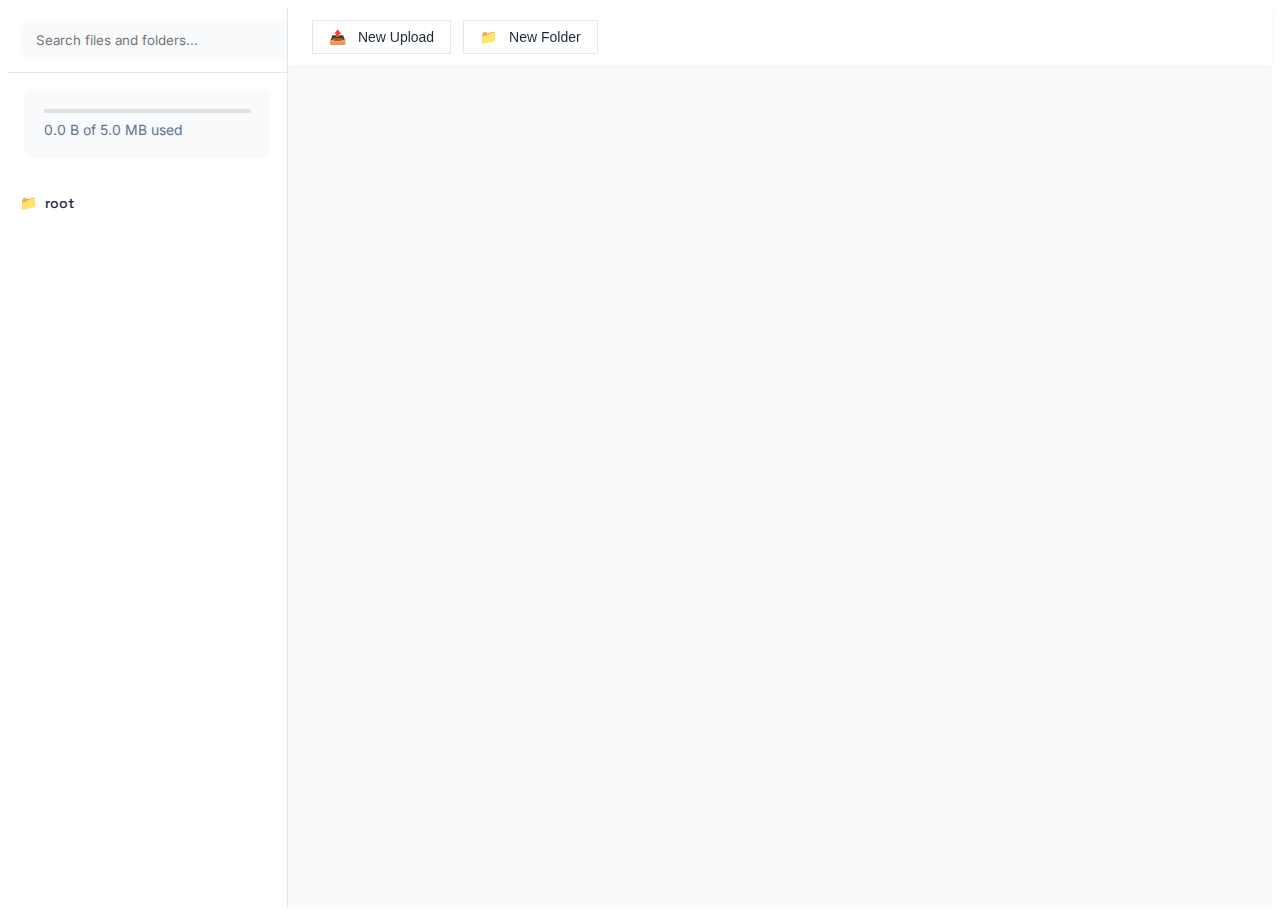
==== index.html @ ea45dc3b "1.0.0-alpha" ====
<!DOCTYPE html>
<html lang="en">
<head>
    <meta charset="UTF-8">
    <meta name="viewport" content="width=device-width, initial-scale=1.0">
    <title>NovaCentral</title>
    <link rel="stylesheet" href="css/styles.css">
    <link href="https://fonts.googleapis.com/css2?family=Inter:wght@400;500;600&display=swap" rel="stylesheet">
</head>
<body>
    <div id="loading-screen">
        <div class="logo-container">
            <!-- Replace with your logo -->
            <div class="logo-placeholder"></div>
        </div>
        <div class="loading-bar"></div>
    </div>

    <div id="app" class="hidden">
        <nav class="sidebar">
            <div class="search-container">
                <input type="text" id="search-input" class="search-input" placeholder="Search files and folders...">
            </div>
            <div class="storage-info">
                <h2 style="margin-bottom: 1rem; font-size: 1.1rem; font-weight: 600;">Storage</h2>
                <div class="storage-bar"></div>
                <div class="storage-text"></div>
            </div>
            <div class="folder-tree"></div>
        </nav>
        <main class="content">
            <div class="toolbar">
                <button id="upload-btn">
                    <span style="margin-right: 0.5rem">📤</span> New Upload
                </button>
                <button id="new-folder-btn">
                    <span style="margin-right: 0.5rem">📁</span> New Folder
                </button>
            </div>
            <div class="files-grid"></div>
        </main>
    </div>

    <script type="module" src="js/app.js"></script>
</body>
</html>
---- css/styles.css ----
@import url('https://fonts.googleapis.com/css2?family=Space+Grotesk:wght@400;500;600;700&family=Inter:wght@400;500;600&display=swap');

:root {
    --primary-color: #2563eb;
    --primary-hover: #1d4ed8;
    --background-color: #f8fafc;
    --sidebar-bg: #ffffff;
    --text-primary: #1e293b;
    --text-secondary: #64748b;
    --border-color: #e2e8f0;
    --shadow-sm: 0 1px 3px rgba(0,0,0,0.1);
    --shadow-md: 0 4px 6px -1px rgba(0,0,0,0.1);
    --radius-md: 8px;
    --radius-lg: 12px;
    --font-heading: 'Space Grotesk', system-ui, sans-serif;
    --font-body: 'Inter', system-ui, sans-serif;
    --shadow-hover: 0 10px 15px -3px rgba(0,0,0,0.1);
    --transition: all 0.2s cubic-bezier(0.4, 0, 0.2, 1);
}

/* Loading Screen */
#loading-screen {
    position: fixed;
    inset: 0;
    background: var(--background-color);
    display: flex;
    flex-direction: column;
    align-items: center;
    justify-content: center;
    backdrop-filter: blur(8px);
}

.logo-placeholder {
    width: 100px;
    height: 100px;
    background: linear-gradient(135deg, #e0e0e0, #f5f5f5);
    border-radius: 12px;
    margin-bottom: 20px;
}

.loading-bar {
    width: 200px;
    height: 4px;
    background: #f1f1f1;
    border-radius: 2px;
    overflow: hidden;
}

.loading-bar::after {
    content: '';
    position: absolute;
    width: 40%;
    height: 100%;
    background: var(--primary-color);
    animation: loading 1.5s infinite;
}

@keyframes loading {
    0% { transform: translateX(-100%); }
    100% { transform: translateX(200%); }
}

/* App Layout */
#app {
    display: grid;
    grid-template-columns: 280px 1fr;
    height: 100vh;
    background: var(--background-color);
    font-family: var(--font-body);
    color: var(--text-primary);
}

.hidden {
    display: none !important;
}

/* Add your modular component styles here */

.files-grid {
    display: grid;
    grid-template-columns: repeat(auto-fill, minmax(200px, 1fr));
    gap: 1rem;
    padding: 1.5rem;
}

.file-item {
    background: var(--sidebar-bg);
    border-radius: var(--radius-md);
    padding: 1rem;
    box-shadow: none;
    border: 1px solid transparent;
    transition: var(--transition);
    position: relative;
}

.file-item:hover {
    transform: none;
    border-color: var(--primary-color);
    background: var(--background-color);
    box-shadow: var(--shadow-sm);
}

.file-icon {
    font-size: 2rem;
    margin-bottom: 0.75rem;
    color: var(--primary-color);
}

.file-name {
    font-size: 0.875rem;
    color: var(--text-primary);
    margin-top: 0.5rem;
}

.folder-tree {
    padding: 0.75rem;
}

.folder-item {
    display: flex;
    align-items: center;
    padding: 0.5rem 0.75rem;
    cursor: pointer;
    border-radius: var(--radius-md);
    margin-bottom: 0.125rem;
    font-size: 0.875rem;
    font-family: var(--font-heading);
    font-weight: 500;
    transition: all 0.2s ease;
}

.folder-item:hover {
    background: var(--background-color);
    color: var(--primary-color);
}

.storage-info {
    background: var(--background-color);
    border-radius: var(--radius-md);
    padding: 1.25rem;
    margin: 1rem;
    border-bottom: 1px solid var(--border-color);
    backdrop-filter: blur(8px);
    border: none;
}

.storage-bar {
    height: 4px;
    background: #e0e0e0;
    border-radius: 2px;
    margin-bottom: 8px;
}

.storage-bar .used {
    height: 100%;
    background: var(--primary-color);
    border-radius: 2px;
}

.storage-text {
    color: var(--text-secondary);
    font-size: 0.875rem;
    margin-top: 0.5rem;
}

.toolbar {
    background: var(--sidebar-bg);
    padding: 0.75rem 1.5rem;
    border-bottom: none;
    display: flex;
    gap: 12px;
    box-shadow: 0 1px 3px rgba(0,0,0,0.05);
}

.toolbar button {
    padding: 0.5rem 1rem;
    border: 1px solid var(--border-color);
    background: white;
    color: var(--text-primary);
    font-size: 0.875rem;
}

.toolbar button:hover {
    background: var(--background-color);
    color: var(--primary-color);
    transform: none;
}

.drag-over {
    background: rgba(37, 99, 235, 0.05);
    border: 2px dashed var(--primary-color);
}

.empty-state {
    color: var(--text-secondary);
    font-size: 1.1rem;
    padding: 3rem;
    text-align: center;
    background: rgba(255, 255, 255, 0.8);
    border-radius: var(--radius-lg);
    margin: 2rem;
    border: 2px dashed var(--border-color);
    font-family: var(--font-heading);
    font-weight: 500;
    backdrop-filter: blur(8px);
}

.sidebar {
    background: var(--sidebar-bg);
    border-right: 1px solid var(--border-color);
    overflow-y: auto;
    padding: 0;
}

.file-name {
    color: var(--text-primary);
    font-weight: 600;
    font-family: var(--font-heading);
    font-size: 0.95rem;
    margin-top: 8px;
    overflow: hidden;
    text-overflow: ellipsis;
    white-space: nowrap;
}

.file-size {
    color: var(--text-secondary);
    font-size: 0.8em;
    margin-top: 0.5rem;
}

.folder-icon {
    margin-right: 8px;
    font-style: normal;
}

::-webkit-scrollbar {
    width: 8px;
}

::-webkit-scrollbar-track {
    background: transparent;
}

::-webkit-scrollbar-thumb {
    background: var(--text-secondary);
    border-radius: 4px;
    opacity: 0.5;
}

::-webkit-scrollbar-thumb:hover {
    background: var(--text-primary);
}

.context-menu {
    position: fixed;
    display: none;
    background: white;
    border: none;
    border-radius: var(--radius-md);
    box-shadow: 0 2px 12px rgba(0,0,0,0.12);
    padding: 0.5rem 0;
    z-index: 1000;
    min-width: 220px;
    font-family: var(--font-heading);
}

.menu-item {
    padding: 0.5rem 1rem;
    cursor: pointer;
    transition: var(--transition);
    display: flex;
    align-items: center;
    gap: 0.75rem;
    font-size: 0.9rem;
    color: var(--text-primary);
    min-height: 36px;
}

.menu-item:hover {
    background: var(--background-color);
    color: var(--primary-color);
}

.menu-separator {
    height: 1px;
    background: var(--border-color);
    margin: 0.25rem 0;
}

.menu-item.danger {
    color: #dc2626;
}

.menu-item.danger:hover {
    background: #fee2e2;
    color: #dc2626;
}

.file-preview {
    background: white;
    border: none;
    border-radius: var(--radius-lg);
    padding: 0;
    max-width: 90vw;
    max-height: 90vh;
    box-shadow: var(--shadow-md);
}

.preview-header {
    display: flex;
    justify-content: space-between;
    align-items: center;
    padding: 1rem;
    border-bottom: 1px solid var(--border-color);
}

.preview-header button {
    border: none;
    background: none;
    font-size: 1.5rem;
    cursor: pointer;
    padding: 0.5rem;
    border-radius: var(--radius-md);
    transition: var(--transition);
}

.preview-header button:hover {
    background: var(--background-color);
}

.preview-content {
    padding: 1rem;
    max-height: calc(90vh - 4rem);
    overflow: auto;
}

.preview-content img,
.preview-content video {
    max-width: 100%;
    max-height: calc(90vh - 6rem);
    object-fit: contain;
}

.preview-content img {
    display: block;
    max-width: 100%;
    max-height: 70vh;
    margin: 0 auto;
    object-fit: contain;
}

.preview-text {
    white-space: pre-wrap;
    font-family: var(--font-body);
    font-size: 0.9rem;
    line-height: 1.5;
    padding: 1rem;
    background: var(--background-color);
    border-radius: var(--radius-md);
    max-height: 70vh;
    overflow-y: auto;
}

.search-container {
    padding: 0.75rem;
    border-bottom: 1px solid var(--border-color);
}

.search-input {
    width: 100%;
    padding: 0.75rem;
    border: 1px solid var(--border-color);
    border-radius: var(--radius-md);
    font-family: var(--font-body);
    background: var(--background-color);
    border: none;
    padding: 0.75rem 1rem;
}

.search-input:focus {
    background: white;
    box-shadow: var(--shadow-sm);
    outline: none;
}
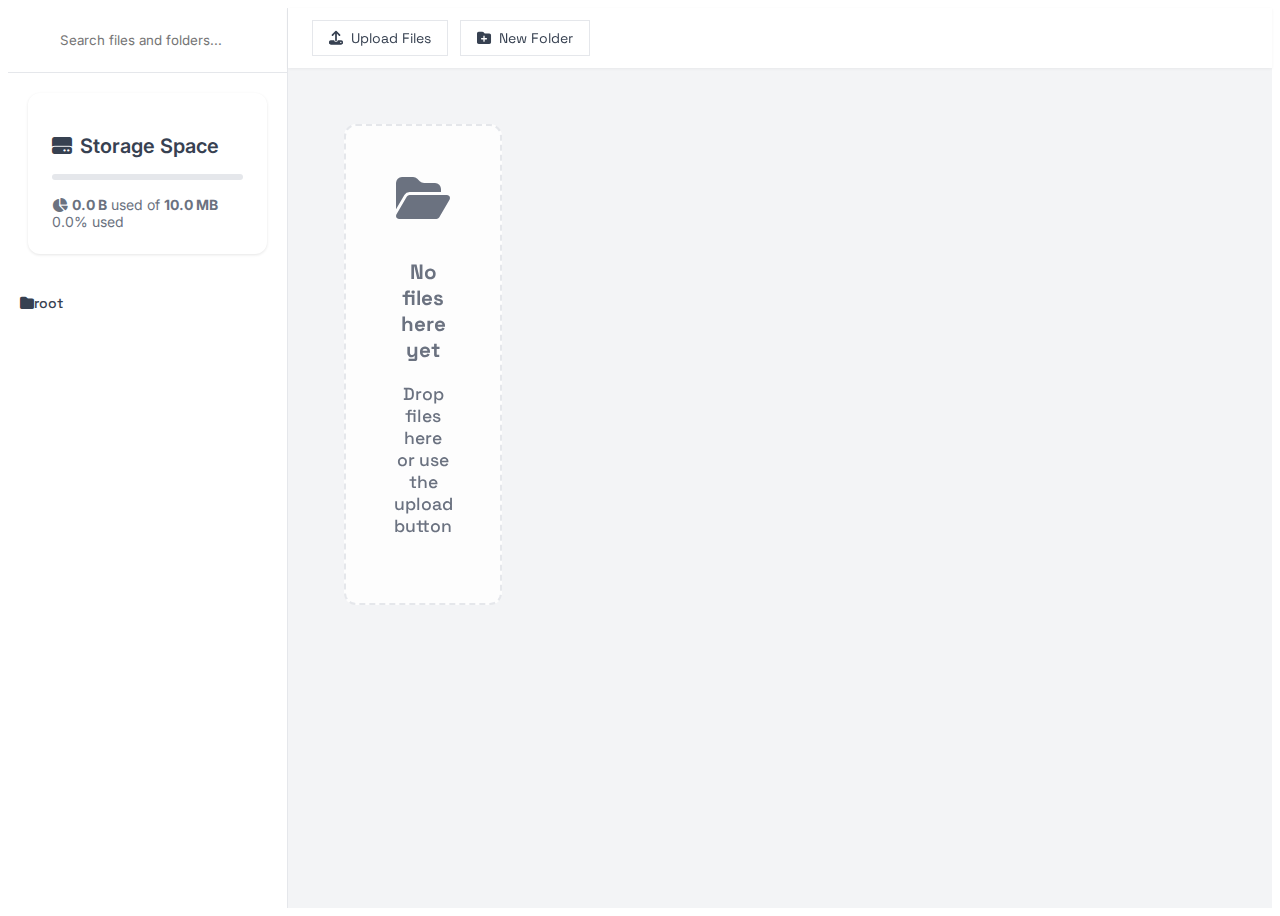
==== commit 6b9c47c6: "0.0.5-alpha" ====
--- a/index.html
+++ b/index.html
@@ -4,14 +4,14 @@
     <meta charset="UTF-8">
     <meta name="viewport" content="width=device-width, initial-scale=1.0">
     <title>NovaCentral</title>
+    <link rel="stylesheet" href="https://cdnjs.cloudflare.com/ajax/libs/font-awesome/6.4.2/css/all.min.css">
+    <link href="https://fonts.googleapis.com/css2?family=Space+Grotesk:wght@400;500;600;700&family=Inter:wght@400;500;600&display=swap" rel="stylesheet">
     <link rel="stylesheet" href="css/styles.css">
-    <link href="https://fonts.googleapis.com/css2?family=Inter:wght@400;500;600&display=swap" rel="stylesheet">
 </head>
 <body>
     <div id="loading-screen">
         <div class="logo-container">
-            <!-- Replace with your logo -->
-            <div class="logo-placeholder"></div>
+            <i class="fas fa-cloud fa-3x"></i>
         </div>
         <div class="loading-bar"></div>
     </div>
@@ -31,10 +31,12 @@
         <main class="content">
             <div class="toolbar">
                 <button id="upload-btn">
-                    <span style="margin-right: 0.5rem">📤</span> New Upload
+                    <i class="fas fa-upload"></i>
+                    <span>Upload Files</span>
                 </button>
                 <button id="new-folder-btn">
-                    <span style="margin-right: 0.5rem">📁</span> New Folder
+                    <i class="fas fa-folder-plus"></i>
+                    <span>New Folder</span>
                 </button>
             </div>
             <div class="files-grid"></div>
--- a/css/styles.css
+++ b/css/styles.css
@@ -1,13 +1,14 @@
 @import url('https://fonts.googleapis.com/css2?family=Space+Grotesk:wght@400;500;600;700&family=Inter:wght@400;500;600&display=swap');
 
 :root {
-    --primary-color: #2563eb;
-    --primary-hover: #1d4ed8;
-    --background-color: #f8fafc;
+    /* Light theme */
+    --primary-color: #4f46e5;
+    --primary-hover: #4338ca;
+    --background-color: #f3f4f6;
     --sidebar-bg: #ffffff;
-    --text-primary: #1e293b;
-    --text-secondary: #64748b;
-    --border-color: #e2e8f0;
+    --text-primary: #374151;
+    --text-secondary: #6b7280;
+    --border-color: #e5e7eb;
     --shadow-sm: 0 1px 3px rgba(0,0,0,0.1);
     --shadow-md: 0 4px 6px -1px rgba(0,0,0,0.1);
     --radius-md: 8px;
@@ -16,6 +17,11 @@
     --font-body: 'Inter', system-ui, sans-serif;
     --shadow-hover: 0 10px 15px -3px rgba(0,0,0,0.1);
     --transition: all 0.2s cubic-bezier(0.4, 0, 0.2, 1);
+    --card-bg: #ffffff;
+    --hover-overlay: rgba(37, 99, 235, 0.1);
+    --card-hover: #f8fafc;
+    --preview-bg: #1e1e1e;
+    --preview-text: #e5e7eb;
 }
 
 /* Loading Screen */
@@ -70,6 +76,10 @@
     color: var(--text-primary);
 }
 
+body {
+    font-family: var(--font-body);
+}
+
 .hidden {
     display: none !important;
 }
@@ -84,32 +94,49 @@
 }
 
 .file-item {
-    background: var(--sidebar-bg);
+    background: var(--card-bg);
     border-radius: var(--radius-md);
     padding: 1rem;
     box-shadow: none;
     border: 1px solid transparent;
     transition: var(--transition);
     position: relative;
+    display: flex;
+    flex-direction: column;
+    align-items: center;
 }
 
 .file-item:hover {
     transform: none;
     border-color: var(--primary-color);
-    background: var(--background-color);
+    background: var(--card-hover);
     box-shadow: var(--shadow-sm);
+}
+
+.file-item i {
+    transition: var(--transition);
+}
+
+.file-item:hover i {
+    transform: translateY(-2px);
 }
 
 .file-icon {
     font-size: 2rem;
     margin-bottom: 0.75rem;
     color: var(--primary-color);
+    width: 2rem;
+    height: 2rem;
+    display: flex;
+    align-items: center;
+    justify-content: center;
 }
 
 .file-name {
     font-size: 0.875rem;
     color: var(--text-primary);
     margin-top: 0.5rem;
+    font-family: var(--font-heading);
 }
 
 .folder-tree {
@@ -135,26 +162,18 @@
 }
 
 .storage-info {
-    background: var(--background-color);
-    border-radius: var(--radius-md);
-    padding: 1.25rem;
-    margin: 1rem;
-    border-bottom: 1px solid var(--border-color);
-    backdrop-filter: blur(8px);
-    border: none;
+    background: var(--card-bg);
+    border-radius: var(--radius-lg);
+    padding: 1.5rem;
+    margin: 1.25rem;
+    box-shadow: var(--shadow-sm);
 }
 
 .storage-bar {
-    height: 4px;
-    background: #e0e0e0;
-    border-radius: 2px;
-    margin-bottom: 8px;
-}
-
-.storage-bar .used {
-    height: 100%;
-    background: var(--primary-color);
-    border-radius: 2px;
+    height: 6px;
+    background: #e5e7eb;
+    border-radius: 3px;
+    margin: 1rem 0;
 }
 
 .storage-text {
@@ -178,6 +197,10 @@
     background: white;
     color: var(--text-primary);
     font-size: 0.875rem;
+    display: flex;
+    align-items: center;
+    gap: 0.5rem;
+    font-family: var(--font-heading);
 }
 
 .toolbar button:hover {
@@ -205,6 +228,12 @@
     backdrop-filter: blur(8px);
 }
 
+.empty-icon {
+    font-size: 3rem;
+    color: var(--text-secondary);
+    margin-bottom: 1rem;
+}
+
 .sidebar {
     background: var(--sidebar-bg);
     border-right: 1px solid var(--border-color);
@@ -255,8 +284,8 @@
 .context-menu {
     position: fixed;
     display: none;
-    background: white;
-    border: none;
+    background: var(--card-bg);
+    border: 1px solid var(--border-color);
     border-radius: var(--radius-md);
     box-shadow: 0 2px 12px rgba(0,0,0,0.12);
     padding: 0.5rem 0;
@@ -282,6 +311,11 @@
     color: var(--primary-color);
 }
 
+.menu-item i {
+    width: 1.2rem;
+    text-align: center;
+}
+
 .menu-separator {
     height: 1px;
     background: var(--border-color);
@@ -298,7 +332,7 @@
 }
 
 .file-preview {
-    background: white;
+    background: var(--preview-bg);
     border: none;
     border-radius: var(--radius-lg);
     padding: 0;
@@ -307,6 +341,50 @@
     box-shadow: var(--shadow-md);
 }
 
+.file-preview.fullscreen {
+    width: 100vw;
+    height: 100vh;
+    max-width: 100vw;
+    max-height: 100vh;
+    margin: 0;
+    padding: 0;
+    border-radius: 0;
+}
+
+.preview-toolbar {
+    display: flex;
+    justify-content: space-between;
+    align-items: center;
+    padding: 1rem 2rem;
+    background: var(--preview-bg);
+    border-bottom: 1px solid #333;
+    position: fixed;
+    top: 0;
+    left: 0;
+    right: 0;
+    z-index: 1000;
+}
+
+.preview-actions {
+    display: flex;
+    gap: 1rem;
+}
+
+.action-btn {
+    background: none;
+    border: none;
+    color: var(--preview-text);
+    padding: 0.5rem;
+    border-radius: var(--radius-md);
+    cursor: pointer;
+    transition: var(--transition);
+}
+
+.action-btn:hover {
+    background: rgba(255, 255, 255, 0.1);
+    color: white;
+}
+
 .preview-header {
     display: flex;
     justify-content: space-between;
@@ -329,16 +407,38 @@
     background: var(--background-color);
 }
 
+.preview-header h3 {
+    font-family: var(--font-heading);
+}
+
 .preview-content {
     padding: 1rem;
     max-height: calc(90vh - 4rem);
     overflow: auto;
+    background: var(--preview-bg);
+    color: var(--preview-text);
+}
+
+.preview-content {
+    margin-top: 4rem;
+    height: calc(100vh - 4rem);
+    display: flex;
+    align-items: center;
+    justify-content: center;
+    background: var(--background-color);
 }
 
 .preview-content img,
 .preview-content video {
     max-width: 100%;
     max-height: calc(90vh - 6rem);
+    object-fit: contain;
+}
+
+.preview-content img,
+.preview-content video {
+    max-width: 95vw;
+    max-height: calc(100vh - 6rem);
     object-fit: contain;
 }
 
@@ -356,10 +456,50 @@
     font-size: 0.9rem;
     line-height: 1.5;
     padding: 1rem;
-    background: var(--background-color);
+    background: #2d2d2d;
+    color: var(--preview-text);
     border-radius: var(--radius-md);
     max-height: 70vh;
     overflow-y: auto;
+}
+
+.preview-text {
+    width: 100%;
+    max-width: 1200px;
+    margin: 2rem auto;
+    background: var(--card-bg);
+    border-radius: var(--radius-lg);
+    box-shadow: var(--shadow-md);
+}
+
+.preview-title {
+    display: flex;
+    flex-direction: column;
+    gap: 0.25rem;
+}
+
+.preview-meta {
+    font-size: 0.8rem;
+    color: var(--preview-text);
+}
+
+.preview-error {
+    color: #dc2626;
+    padding: 1rem;
+    text-align: center;
+    font-family: var(--font-heading);
+}
+
+.preview-text pre {
+    font-family: 'Monaco', 'Consolas', monospace;
+    font-size: 0.9rem;
+    line-height: 1.5;
+    padding: 1rem;
+    margin: 0;
+    background: #2d2d2d;
+    color: var(--preview-text);
+    border-radius: var (--radius-md);
+    overflow-x: auto;
 }
 
 .search-container {
@@ -371,11 +511,13 @@
     width: 100%;
     padding: 0.75rem;
     border: 1px solid var(--border-color);
-    border-radius: var(--radius-md);
+    border-radius: var (--radius-md);
     font-family: var(--font-body);
-    background: var(--background-color);
+    background: var(--card-bg);
+    color: var(--text-primary);
     border: none;
     padding: 0.75rem 1rem;
+    padding-left: 2.5rem !important;
 }
 
 .search-input:focus {
@@ -383,3 +525,85 @@
     box-shadow: var(--shadow-sm);
     outline: none;
 }
+
+.search-wrapper {
+    position: relative;
+    width: 100%;
+}
+
+.search-wrapper i {
+    position: absolute;
+    left: 1rem;
+    top: 50%;
+    transform: translateY(-50%);
+    color: var(--text-secondary);
+}
+
+.sort-dropdown {
+    position: relative;
+}
+
+.sort-button {
+    display: flex;
+    align-items: center;
+    gap: 0.5rem;
+    padding: 0.5rem 1rem;
+    border: 1px solid var(--border-color);
+    border-radius: var(--radius-md);
+    background: var(--card-bg);
+    color: var(--text-primary);
+    cursor: pointer;
+    font-family: var(--font-heading);
+}
+
+.sort-menu {
+    position: absolute;
+    top: 100%;
+    right: 0;
+    margin-top: 0.5rem;
+    background: var(--card-bg);
+    border: 1px solid var(--border-color);
+    border-radius: var (--radius-md);
+    box-shadow: var(--shadow-md);
+    display: none;
+}
+
+.sort-dropdown:hover .sort-menu {
+    display: block;
+}
+
+.storage-title {
+    display: flex;
+    align-items: center;
+    gap: 0.5rem;
+    margin-bottom: 1rem;
+    font-size: 1.25rem;
+    font-weight: 600;
+}
+
+/* Theme switch styles */
+.theme-switch {
+    position: fixed;
+    bottom: 1rem;
+    right: 1rem;
+    background: var(--card-bg);
+    padding: 0.5rem;
+    border-radius: var(--radius-md);
+    box-shadow: var(--shadow-md);
+    cursor: pointer;
+    z-index: 100;
+    border: 1px solid var(--border-color);
+}
+
+/* File type indicators */
+.file-type-indicator {
+    position: absolute;
+    top: 0.5rem;
+    right: 0.5rem;
+    font-size: 0.75rem;
+    padding: 0.25rem 0.5rem;
+    border-radius: var(--radius-md);
+    background: var(--primary-color);
+    color: white;
+    opacity: 0.8;
+}
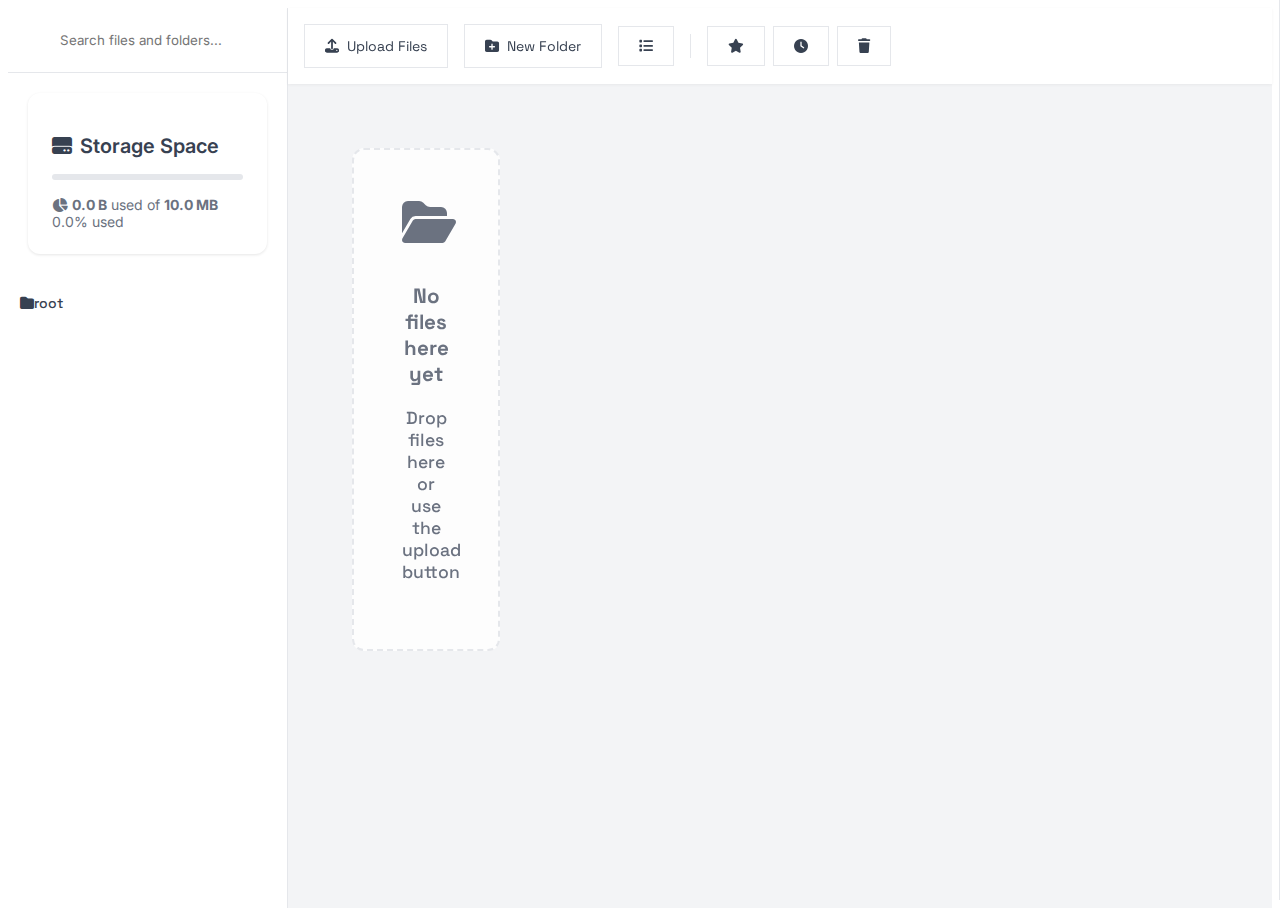
==== commit 57e5efb0: "0.1.0-alpha" ====
--- a/index.html
+++ b/index.html
@@ -2,13 +2,33 @@
 <html lang="en">
 <head>
     <meta charset="UTF-8">
-    <meta name="viewport" content="width=device-width, initial-scale=1.0">
-    <title>NovaCentral</title>
+    <meta name="viewport" content="width=device-width, initial-scale=1.0, maximum-scale=1.0, user-scalable=no">
+    <title>Nova Central</title>
+
+    <meta name="description" content="Nova Central - Your cloud storage solution">
+    <meta name="keywords" content="cloud storage, file management, Nova Central">
+    <meta name="author" content="Nova Central">
+    <meta name="theme-color" content="#4A90E2">
+
+    <meta property="og:title" content="Nova Central">
+    <meta property="og:description" content="Nova Central - Your cloud storage solution">
+    <meta property="og:image" content="https://d2zcpib8duehag.cloudfront.net/Nova%20Central%20wo%20Text.png">
+    <meta property="og:url" content="https://central.nova.xxavvgroup.com">
+
+    <meta name="twitter:card" content="summary_large_image">
+    <meta name="twitter:title" content="Nova Central">
+    <meta name="twitter:description" content="Nova Central - Your cloud storage solution">
+    <meta name="twitter:image" content="https://d2zcpib8duehag.cloudfront.net/Nova%20Central%20wo%20Text.png">
+    
+    <link rel="icon" type="image/png" href="https://d2zcpib8duehag.cloudfront.net/Nova%20Central%20wo%20Text.png">
     <link rel="stylesheet" href="https://cdnjs.cloudflare.com/ajax/libs/font-awesome/6.4.2/css/all.min.css">
     <link href="https://fonts.googleapis.com/css2?family=Space+Grotesk:wght@400;500;600;700&family=Inter:wght@400;500;600&display=swap" rel="stylesheet">
     <link rel="stylesheet" href="css/styles.css">
 </head>
 <body>
+    <button class="mobile-nav-toggle">
+        <i class="fas fa-bars"></i>
+    </button>
     <div id="loading-screen">
         <div class="logo-container">
             <i class="fas fa-cloud fa-3x"></i>
--- a/css/styles.css
+++ b/css/styles.css
@@ -20,8 +20,12 @@
     --card-bg: #ffffff;
     --hover-overlay: rgba(37, 99, 235, 0.1);
     --card-hover: #f8fafc;
-    --preview-bg: #1e1e1e;
+    --preview-bg: rgba(17, 17, 17, 0.95);
     --preview-text: #e5e7eb;
+    --preview-overlay: rgba(0, 0, 0, 0.4);
+    --preview-toolbar-bg: rgba(23, 23, 23, 0.98);
+    --preview-border: rgba(255, 255, 255, 0.1);
+    --preview-hover: rgba(255, 255, 255, 0.1);
 }
 
 /* Loading Screen */
@@ -332,13 +336,16 @@
 }
 
 .file-preview {
-    background: var(--preview-bg);
-    border: none;
-    border-radius: var(--radius-lg);
-    padding: 0;
-    max-width: 90vw;
-    max-height: 90vh;
-    box-shadow: var(--shadow-md);
+    position: fixed;
+    inset: 0;
+    width: 100vw;
+    height: 100vh;
+    background: var(--preview-overlay);
+    backdrop-filter: blur(10px);
+    -webkit-backdrop-filter: blur(10px);
+    display: flex;
+    flex-direction: column;
+    overflow: hidden;
 }
 
 .file-preview.fullscreen {
@@ -352,17 +359,11 @@
 }
 
 .preview-toolbar {
-    display: flex;
-    justify-content: space-between;
-    align-items: center;
-    padding: 1rem 2rem;
-    background: var(--preview-bg);
-    border-bottom: 1px solid #333;
-    position: fixed;
-    top: 0;
-    left: 0;
-    right: 0;
-    z-index: 1000;
+    flex-shrink: 0;
+    width: 100%;
+    padding: 1rem;
+    background: var(--preview-toolbar-bg);
+    border-bottom: 1px solid var(--preview-border);
 }
 
 .preview-actions {
@@ -373,16 +374,18 @@
 .action-btn {
     background: none;
     border: none;
-    color: var(--preview-text);
+    color: rgba(255, 255, 255, 0.8);
     padding: 0.5rem;
     border-radius: var(--radius-md);
     cursor: pointer;
     transition: var(--transition);
+    backdrop-filter: blur(5px);
+    -webkit-backdrop-filter: blur(5px);
 }
 
 .action-btn:hover {
-    background: rgba(255, 255, 255, 0.1);
-    color: white;
+    background: var(--preview-hover);
+    color: #fff;
 }
 
 .preview-header {
@@ -412,41 +415,23 @@
 }
 
 .preview-content {
-    padding: 1rem;
-    max-height: calc(90vh - 4rem);
+    flex: 1;
+    width: 100%;
+    height: calc(100vh - 4rem);
+    margin: 0;
+    padding: 2rem;
+    display: flex;
+    align-items: center;
+    justify-content: center;
     overflow: auto;
-    background: var(--preview-bg);
-    color: var(--preview-text);
-}
-
-.preview-content {
-    margin-top: 4rem;
-    height: calc(100vh - 4rem);
-    display: flex;
-    align-items: center;
-    justify-content: center;
-    background: var(--background-color);
 }
 
 .preview-content img,
 .preview-content video {
-    max-width: 100%;
-    max-height: calc(90vh - 6rem);
-    object-fit: contain;
-}
-
-.preview-content img,
-.preview-content video {
-    max-width: 95vw;
-    max-height: calc(100vh - 6rem);
-    object-fit: contain;
-}
-
-.preview-content img {
-    display: block;
-    max-width: 100%;
-    max-height: 70vh;
-    margin: 0 auto;
+    max-width: min(90vw, 1600px);
+    max-height: calc(100vh - 8rem);
+    width: auto;
+    height: auto;
     object-fit: contain;
 }
 
@@ -461,26 +446,34 @@
     border-radius: var(--radius-md);
     max-height: 70vh;
     overflow-y: auto;
-}
-
-.preview-text {
-    width: 100%;
-    max-width: 1200px;
-    margin: 2rem auto;
-    background: var(--card-bg);
+    background: rgba(45, 45, 45, 0.7);
+    border: 1px solid var(--preview-border);
     border-radius: var(--radius-lg);
-    box-shadow: var(--shadow-md);
+    padding: 2rem;
+    width: min(90vw, 1200px);
+    max-height: calc(100vh - 8rem);
+    margin: 0 auto;
+    backdrop-filter: blur(5px);
+    -webkit-backdrop-filter: blur(5px);
 }
 
 .preview-title {
     display: flex;
     flex-direction: column;
     gap: 0.25rem;
+}
+
+.preview-title h3 {
+    color: #fff;
+    font-size: 1.1rem;
+    font-weight: 500;
 }
 
 .preview-meta {
     font-size: 0.8rem;
     color: var(--preview-text);
+    color: rgba(255, 255, 255, 0.6);
+    font-size: 0.85rem;
 }
 
 .preview-error {
@@ -500,6 +493,25 @@
     color: var(--preview-text);
     border-radius: var (--radius-md);
     overflow-x: auto;
+    background: rgba(35, 35, 35, 0.7);
+    border-radius: var(--radius-md);
+    padding: 1.5rem;
+    color: var(--preview-text);
+    font-family: 'JetBrains Mono', 'Fira Code', monospace;
+    font-size: 0.9rem;
+    line-height: 1.6;
+}
+
+.preview-content iframe {
+    background: none;
+    border-radius: 0;
+    box-shadow: none;
+    width: min(90vw, 1200px);
+    height: calc(100vh - 8rem);
+}
+
+.preview-content audio {
+    width: min(90vw, 500px);
 }
 
 .search-container {
@@ -607,3 +619,793 @@
     color: white;
     opacity: 0.8;
 }
+
+/* Responsive Layout */
+@media (max-width: 768px) {
+    #app {
+        grid-template-columns: 1fr;
+    }
+
+    .sidebar {
+        position: fixed;
+        left: -280px;
+        top: 0;
+        bottom: 0;
+        width: 280px;
+        z-index: 1000;
+        transition: var(--transition);
+    }
+
+    .sidebar.active {
+        left: 0;
+    }
+
+    .toolbar {
+        position: sticky;
+        top: 0;
+        z-index: 100;
+    }
+}
+
+/* Improved spacing and sizes */
+.files-grid {
+    grid-template-columns: repeat(auto-fill, minmax(180px, 1fr));
+    gap: clamp(0.5rem, 2vw, 1.5rem);
+    padding: clamp(1rem, 3vw, 2rem);
+}
+
+.file-item {
+    aspect-ratio: 1;
+    padding: clamp(0.75rem, 2vw, 1.25rem);
+}
+
+.file-icon {
+    font-size: clamp(1.5rem, 4vw, 2.5rem);
+}
+
+.file-name {
+    font-size: clamp(0.8rem, 2vw, 0.95rem);
+    width: 100%;
+    text-align: center;
+}
+
+.toolbar {
+    padding: clamp(0.5rem, 2vw, 1rem);
+    gap: clamp(0.5rem, 2vw, 1rem);
+    flex-wrap: wrap;
+}
+
+.toolbar button {
+    padding: clamp(0.4rem, 1.5vw, 0.75rem) clamp(0.75rem, 2vw, 1.25rem);
+    font-size: clamp(0.8rem, 1.5vw, 0.875rem);
+}
+
+.storage-info {
+    padding: clamp(1rem, 3vw, 1.5rem);
+    margin: clamp(0.75rem, 2vw, 1.25rem);
+}
+
+/* Touch-friendly improvements */
+@media (pointer: coarse) {
+    .file-item,
+    .folder-item,
+    .menu-item {
+        min-height: 44px; /* iOS minimum touch target */
+        padding: 0.75rem;
+    }
+
+    .context-menu {
+        padding: 0.5rem;
+    }
+
+    .menu-item {
+        padding: 0.75rem 1rem;
+    }
+
+    .search-input {
+        height: 44px;
+    }
+}
+
+/* Improved Mobile Navigation */
+.mobile-nav-toggle {
+    display: none;
+    position: fixed;
+    bottom: 1rem;
+    left: 1rem;
+    z-index: 1001;
+    background: var(--primary-color);
+    color: white;
+    border: none;
+    border-radius: 50%;
+    width: 56px;
+    height: 56px;
+    box-shadow: var(--shadow-md);
+    cursor: pointer;
+}
+
+@media (max-width: 768px) {
+    .mobile-nav-toggle {
+        display: flex;
+        align-items: center;
+        justify-content: center;
+    }
+
+    .preview-content {
+        margin-top: 0;
+        padding-top: 4rem;
+    }
+
+    .file-preview.fullscreen {
+        padding-top: 3.5rem;
+    }
+}
+
+/* Improved Preview Modal */
+.file-preview {
+    width: min(95vw, 1200px);
+    height: min(95vh, 800px);
+}
+
+.preview-toolbar {
+    padding: clamp(0.75rem, 2vw, 1.5rem);
+}
+
+.preview-content {
+    height: calc(100% - 4rem);
+    padding: clamp(1rem, 3vw, 2rem);
+}
+
+/* Touch-friendly scrollbars */
+@media (pointer: coarse) {
+    ::-webkit-scrollbar {
+        width: 12px;
+    }
+
+    ::-webkit-scrollbar-thumb {
+        min-height: 40px;
+    }
+}
+
+/* Animation for preview open/close */
+.file-preview[open] {
+    animation: preview-fade 0.2s ease-out;
+}
+
+@keyframes preview-fade {
+    from {
+        opacity: 0;
+        transform: scale(0.98);
+    }
+    to {
+        opacity: 1;
+        transform: scale(1);
+    }
+}
+
+/* Improved preview for PDFs */
+.preview-content iframe {
+    background: white;
+    border-radius: var(--radius-lg);
+    box-shadow: 0 8px 32px rgba(0, 0, 0, 0.2);
+}
+
+/* Audio player styling */
+.preview-content audio {
+    width: 100%;
+    max-width: 500px;
+    margin: 2rem auto;
+    background: rgba(45, 45, 45, 0.7);
+    border-radius: var(--radius-lg);
+    padding: 1rem;
+}
+
+/* Mobile improvements */
+@media (max-width: 768px) {
+    .preview-content {
+        padding: 1rem;
+    }
+    
+    .preview-toolbar {
+        padding: 1rem;
+    }
+    
+    .preview-text {
+        padding: 1rem;
+    }
+    
+    .preview-text pre {
+        padding: 1rem;
+        font-size: 0.8rem;
+    }
+}
+
+/* Mobile preview adjustments */
+@media (max-width: 768px) {
+    .preview-content {
+        padding: 1rem;
+    }
+
+    .preview-text {
+        width: 95vw;
+        margin: 0.5rem;
+        padding: 1rem;
+    }
+
+    .preview-content img,
+    .preview-content video {
+        max-width: 95vw;
+        max-height: calc(100vh - 6rem);
+    }
+
+    .preview-content iframe {
+        width: 95vw;
+        height: calc(100vh - 6rem);
+    }
+
+    .preview-toolbar {
+        padding: 0.75rem;
+    }
+}
+
+/* Remove duplicate preview styles */
+.file-preview.fullscreen,
+.preview-content iframe,
+.preview-text pre {
+    /* Remove duplicated styles as they're now handled above */
+}
+
+/* Storage Details Dialog */
+.storage-details-dialog {
+    border: none;
+    border-radius: var(--radius-lg);
+    padding: 0;
+    width: min(90vw, 800px);
+    background: var(--card-bg);
+    box-shadow: var(--shadow-md);
+}
+
+.storage-details {
+    padding: 2rem;
+}
+
+.storage-details-header {
+    display: flex;
+    justify-content: space-between;
+    align-items: center;
+    margin-bottom: 2rem;
+}
+
+.storage-details-header h2 {
+    font-family: var(--font-heading);
+    font-size: 1.5rem;
+    margin: 0;
+}
+
+.usage-chart {
+    display: flex;
+    justify-content: center;
+    margin: 2rem 0;
+}
+
+.pie-chart {
+    position: relative;
+    width: 200px;
+    height: 200px;
+    border-radius: 50%;
+    background: var(--background-color);
+}
+
+.chart-segment {
+    position: absolute;
+    width: 50%;
+    height: 100%;
+    transform-origin: 100% 50%;
+}
+
+.chart-center {
+    position: absolute;
+    inset: 25%;
+    background: var(--card-bg);
+    border-radius: 50%;
+    box-shadow: var(--shadow-sm);
+}
+
+.usage-list {
+    display: grid;
+    grid-template-columns: repeat(auto-fit, minmax(200px, 1fr));
+    gap: 1rem;
+    margin: 2rem 0;
+}
+
+.usage-item {
+    display: flex;
+    align-items: center;
+    gap: 1rem;
+    padding: 1rem;
+    background: var(--background-color);
+    border-radius: var(--radius-md);
+}
+
+.usage-item i {
+    font-size: 1.2rem;
+}
+
+.type-name {
+    flex: 1;
+    font-weight: 500;
+}
+
+.type-size {
+    color: var(--text-secondary);
+}
+
+/* Chart segments colors */
+.documents { background: #4f46e5; }
+.images { background: #06b6d4; }
+.videos { background: #ec4899; }
+.audio { background: #f59e0b; }
+.others { background: #6b7280; }
+
+.storage-upgrade {
+    margin-top: 3rem;
+    padding-top: 2rem;
+    border-top: 1px solid var(--border-color);
+}
+
+.upgrade-options {
+    display: grid;
+    grid-template-columns: repeat(auto-fit, minmax(250px, 1fr));
+    gap: 2rem;
+    margin-top: 1.5rem;
+}
+
+.upgrade-plan {
+    padding: 2rem;
+    border: 1px solid var(--border-color);
+    border-radius: var(--radius-lg);
+    text-align: center;
+    transition: var(--transition);
+}
+
+.upgrade-plan:hover {
+    border-color: var(--primary-color);
+    transform: translateY(-2px);
+}
+
+.upgrade-plan h4 {
+    margin: 0 0 1rem;
+    font-family: var(--font-heading);
+}
+
+.upgrade-plan .price {
+    font-size: 1.5rem;
+    font-weight: 600;
+    color: var(--primary-color);
+    margin-bottom: 1.5rem;
+}
+
+.upgrade-plan ul {
+    list-style: none;
+    padding: 0;
+    margin: 0 0 2rem;
+}
+
+.upgrade-plan li {
+    margin: 0.75rem 0;
+    color: var(--text-secondary);
+}
+
+.upgrade-btn {
+    background: var(--primary-color);
+    color: white;
+    border: none;
+    padding: 0.75rem 1.5rem;
+    border-radius: var(--radius-md);
+    font-family: var(--font-heading);
+    cursor: pointer;
+    transition: var (--transition);
+}
+
+.upgrade-btn:hover {
+    background: var(--primary-hover);
+}
+
+.storage-info {
+    cursor: pointer;
+}
+
+.storage-info:hover {
+    transform: translateY(-2px);
+    transition: var(--transition);
+}
+
+@keyframes fadeIn {
+    from { opacity: 0; }
+    to { opacity: 1; }
+}
+
+/* Mobile responsive adjustments */
+@media (max-width: 768px) {
+    .storage-details {
+        padding: 1rem;
+    }
+
+    .upgrade-options {
+        grid-template-columns: 1fr;
+    }
+
+    .pie-chart {
+        width: 150px;
+        height: 150px;
+    }
+}
+
+/* Custom Video Player */
+.custom-video-player {
+    position: relative;
+    width: 100%;
+    max-width: min(90vw, 1600px);
+    background: rgba(0, 0, 0, 0.2);
+    border-radius: var(--radius-lg);
+    overflow: hidden;
+    cursor: pointer;
+    height: 100%;
+    display: flex;
+    align-items: center;
+    justify-content: center;
+}
+
+.custom-video-player video {
+    width: 100%;
+    height: 100%;
+    background: black;
+    max-height: calc(100vh - 8rem);
+    object-fit: contain;
+}
+
+/* Fullscreen styles */
+.custom-video-player:fullscreen {
+    width: 100vw;
+    height: 100vh;
+    padding: 0;
+    background: black;
+}
+
+.custom-video-player:fullscreen video {
+    width: 100vw;
+    height: 100vh;
+    max-height: none;
+    object-fit: contain;
+}
+
+.custom-video-player:-webkit-full-screen {
+    width: 100vw;
+    height: 100vh;
+    padding: 0;
+    background: black;
+}
+
+.custom-video-player:-webkit-full-screen video {
+    width: 100vw;
+    height: 100vh;
+    max-height: none;
+    object-fit: contain;
+}
+
+.custom-video-player:-moz-full-screen {
+    width: 100vw;
+    height: 100vh;
+    padding: 0;
+    background: black;
+}
+
+.custom-video-player:-moz-full-screen video {
+    width: 100vw;
+    height: 100vh;
+    max-height: none;
+    object-fit: contain;
+}
+
+.video-controls {
+    position: absolute;
+    bottom: 0;
+    left: 0;
+    right: 0;
+    background: linear-gradient(transparent, rgba(0, 0, 0, 0.7));
+    padding: 1rem;
+    opacity: 0;
+    transition: opacity 0.3s ease;
+    display: flex;
+    align-items: center;
+    gap: 1rem;
+    z-index: 2;
+    pointer-events: none;
+}
+
+.custom-video-player:hover .video-controls {
+    opacity: 1;
+}
+
+.video-controls > * {
+    pointer-events: auto;
+}
+
+.video-progress {
+    flex: 1;
+    height: 4px;
+    background: rgba(255, 255, 255, 0.2);
+    border-radius: 2px;
+    cursor: pointer;
+    position: relative;
+    transition: height 0.1s ease;
+}
+
+.video-progress-filled {
+    height: 100%;
+    background: var(--primary-color);
+    border-radius: 2px;
+    width: 0%;
+}
+
+.video-progress:hover .video-progress-filled {
+    background: var(--primary-hover);
+}
+
+.video-progress:hover {
+    height: 8px;
+}
+
+/* Hover states for progress and volume */
+.video-progress::before,
+.volume-slider::before {
+    content: '';
+    position: absolute;
+    left: 0;
+    top: 50%;
+    width: 12px;
+    height: 12px;
+    background: var(--primary-color);
+    border-radius: 50%;
+    transform: translate(-50%, -50%) scale(0);
+    transition: transform 0.1s ease;
+}
+
+.video-progress:hover::before,
+.volume-slider:hover::before {
+    transform: translate(-50%, -50%) scale(1);
+}
+
+.video-time {
+    color: white;
+    font-size: 0.85rem;
+    font-family: var(--font-heading);
+    min-width: 100px;
+    text-align: center;
+}
+
+.video-control-btn {
+    background: none;
+    border: none;
+    color: white;
+    padding: 0.5rem;
+    cursor: pointer;
+    opacity: 0.8;
+    transition: var(--transition);
+    width: 36px;
+    height: 36px;
+    display: flex;
+    align-items: center;
+    justify-content: center;
+    border-radius: 50%;
+    background: rgba(255, 255, 255, 0.1);
+}
+
+.video-control-btn:hover {
+    opacity: 1;
+    transform: scale(1.1);
+    background: rgba(255, 255, 255, 0.2);
+}
+
+.video-volume {
+    display: flex;
+    align-items: center;
+    gap: 0.5rem;
+}
+
+.volume-slider {
+    width: 80px;
+    height: 4px;
+    background: rgba(255, 255, 255, 0.2);
+    border-radius: 2px;
+    cursor: pointer;
+    position: relative;
+}
+
+.volume-filled {
+    height: 100%;
+    background: white;
+    border-radius: 2px;
+    width: 100%;
+}
+
+/* Ensure controls are visible on touch devices */
+@media (pointer: coarse) {
+    .video-controls {
+        opacity: 1;
+        padding: 1rem 0.5rem;
+    }
+    
+    .video-control-btn {
+        width: 44px;
+        height: 44px;
+    }
+}
+
+/* Details Panel */
+.details-panel {
+    position: fixed;
+    right: -320px;
+    top: 0;
+    bottom: 0;
+    width: 320px;
+    background: var(--card-bg);
+    border-left: 1px solid var(--border-color);
+    transition: right 0.3s ease;
+    z-index: 100;
+}
+
+.details-panel.active {
+    right: 0;
+}
+
+.panel-header {
+    padding: 1rem;
+    border-bottom: 1px solid var(--border-color);
+    display: flex;
+    justify-content: space-between;
+    align-items: center;
+}
+
+.file-preview-thumb {
+    padding: 1rem;
+    text-align: center;
+    background: var(--background-color);
+    margin: 1rem;
+    border-radius: var(--radius-md);
+}
+
+.file-details {
+    padding: 1rem;
+}
+
+.detail-item {
+    display: flex;
+    justify-content: space-between;
+    padding: 0.5rem 0;
+    border-bottom: 1px solid var(--border-color);
+}
+
+/* List View */
+.files-grid.list-view {
+    display: table;
+    width: 100%;
+}
+
+.files-grid.list-view .file-item {
+    display: table-row;
+    padding: 0;
+}
+
+.files-grid.list-view .file-item > * {
+    display: table-cell;
+    padding: 0.75rem;
+    vertical-align: middle;
+}
+
+/* Selection styles */
+.file-item.selected {
+    background: var(--hover-overlay);
+    border-color: var(--primary-color);
+}
+
+/* Favorite indicator */
+.favorite-badge {
+    position: absolute;
+    top: 0.5rem;
+    left: 0.5rem;
+    color: gold;
+    text-shadow: 0 1px 2px rgba(0,0,0,0.1);
+}
+
+/* Navigation controls */
+.navigation-controls {
+    display: flex;
+    gap: 0.5rem;
+}
+
+.nav-btn {
+    opacity: 0.5;
+    cursor: not-allowed;
+}
+
+.nav-btn:not(:disabled) {
+    opacity: 1;
+    cursor: pointer;
+}
+
+/* Search Results Styling */
+.search-result-path {
+    color: var(--text-secondary);
+    font-size: 0.8rem;
+    margin-top: 0.25rem;
+}
+
+.clear-search {
+    background: var(--primary-color) !important;
+    color: white !important;
+}
+
+/* Custom Views */
+.custom-view-header {
+    padding: 1rem 1.5rem;
+    display: flex;
+    align-items: center;
+    justify-content: space-between;
+    border-bottom: 1px solid var(--border-color);
+}
+
+.custom-view-header h2 {
+    font-size: 1.25rem;
+    display: flex;
+    align-items: center;
+    gap: 0.5rem;
+}
+
+.empty-trash-btn {
+    background: #dc2626;
+    color: white;
+    border: none;
+    padding: 0.5rem 1rem;
+    border-radius: var(--radius-md);
+    cursor: pointer;
+}
+
+.empty-trash-btn:disabled {
+    opacity: 0.5;
+    cursor: not-allowed;
+}
+
+/* Recent and Favorite badges */
+.recent-badge {
+    position: absolute;
+    top: 0.5rem;
+    right: 0.5rem;
+    background: var(--primary-color);
+    color: white;
+    padding: 0.25rem 0.5rem;
+    border-radius: var(--radius-md);
+    font-size: 0.75rem;
+}
+
+.favorite-badge {
+    position: absolute;
+    top: 0.5rem;
+    left: 0.5rem;
+    color: #fbbf24;
+    filter: drop-shadow(0 1px 1px rgba(0,0,0,0.1));
+}
+
+/* View Controls */
+.view-controls {
+    display: flex;
+    align-items: center;
+    gap: 0.5rem;
+}
+
+.view-separator {
+    width: 1px;
+    height: 24px;
+    background: var(--border-color);
+    margin: 0 0.5rem;
+}
